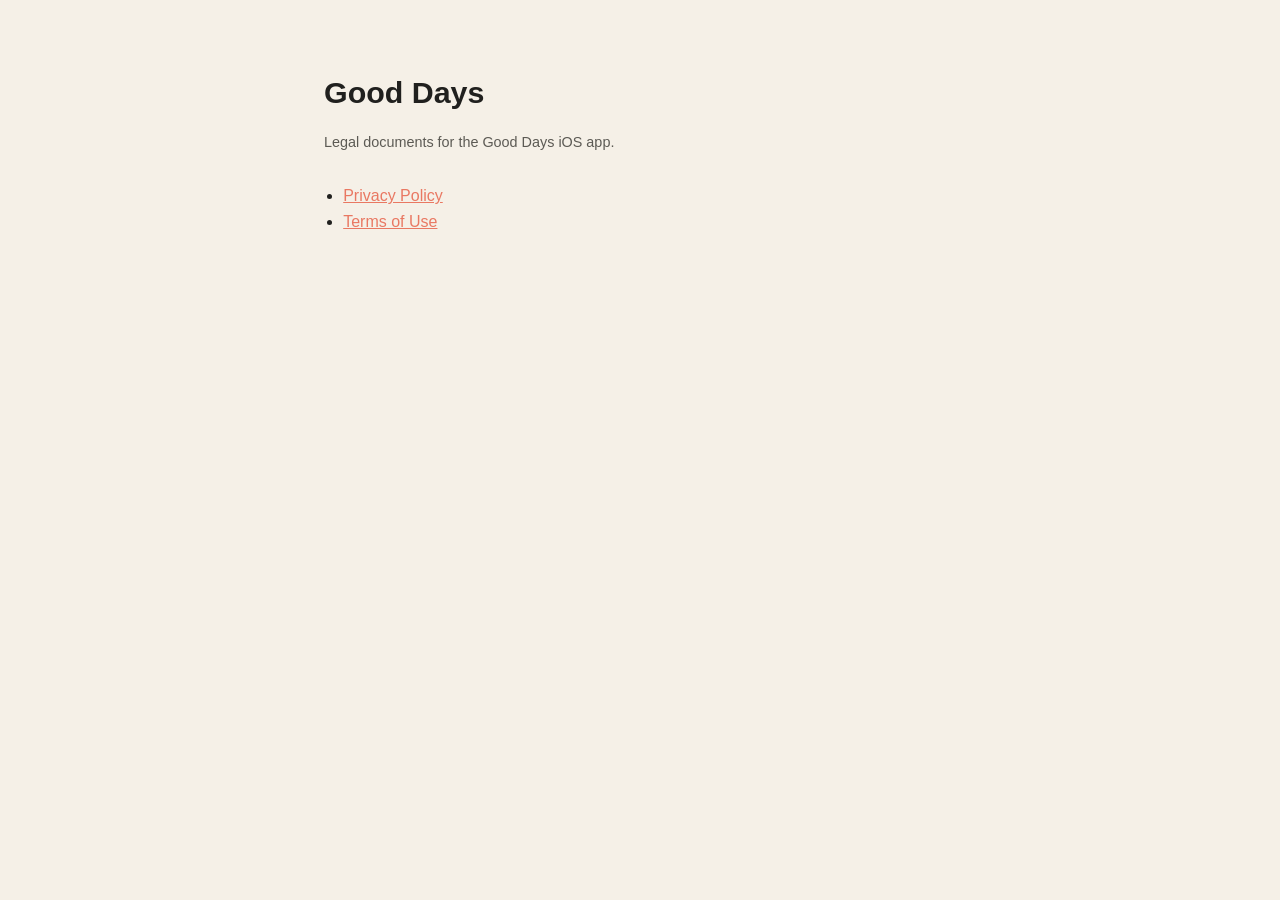
==== index.html @ 8263bb45 "Add privacy policy and terms of use for Good Days" ====
<!doctype html>
<html lang="en">
<head>
  <meta charset="utf-8">
  <meta name="viewport" content="width=device-width, initial-scale=1">
  <title>Good Days — Legal</title>
  <link rel="stylesheet" href="style.css">
</head>
<body>
  <main>
    <h1>Good Days</h1>
    <p class="updated">Legal documents for the Good Days iOS app.</p>
    <ul>
      <li><a href="privacy.html">Privacy Policy</a></li>
      <li><a href="terms.html">Terms of Use</a></li>
    </ul>
  </main>
</body>
</html>
---- style.css ----
:root {
  color-scheme: light;
  --background: #F5F0E7;
  --text: #20201E;
  --text-secondary: #5c5a54;
  --accent: #E97862;
  --divider: #e2dbca;
}

* { box-sizing: border-box; }

body {
  margin: 0;
  padding: 0;
  background: var(--background);
  color: var(--text);
  font-family: -apple-system, BlinkMacSystemFont, "Segoe UI", Roboto, Helvetica, Arial, sans-serif;
  line-height: 1.6;
}

main {
  max-width: 680px;
  margin: 0 auto;
  padding: 48px 24px 96px;
}

h1 {
  font-size: 1.9rem;
  margin-bottom: 0.25em;
}

h2 {
  font-size: 1.2rem;
  margin-top: 2em;
  color: var(--text);
}

.updated {
  color: var(--text-secondary);
  font-size: 0.9rem;
  margin-bottom: 2em;
}

p, li {
  color: var(--text);
}

ul {
  padding-left: 1.2em;
}

a {
  color: var(--accent);
}

nav {
  max-width: 680px;
  margin: 0 auto;
  padding: 24px 24px 0;
  font-size: 0.95rem;
}

nav a {
  color: var(--text-secondary);
  text-decoration: none;
  margin-right: 16px;
}

nav a:hover {
  color: var(--accent);
}

footer {
  max-width: 680px;
  margin: 0 auto;
  padding: 0 24px 48px;
  color: var(--text-secondary);
  font-size: 0.85rem;
  border-top: 1px solid var(--divider);
  padding-top: 16px;
}
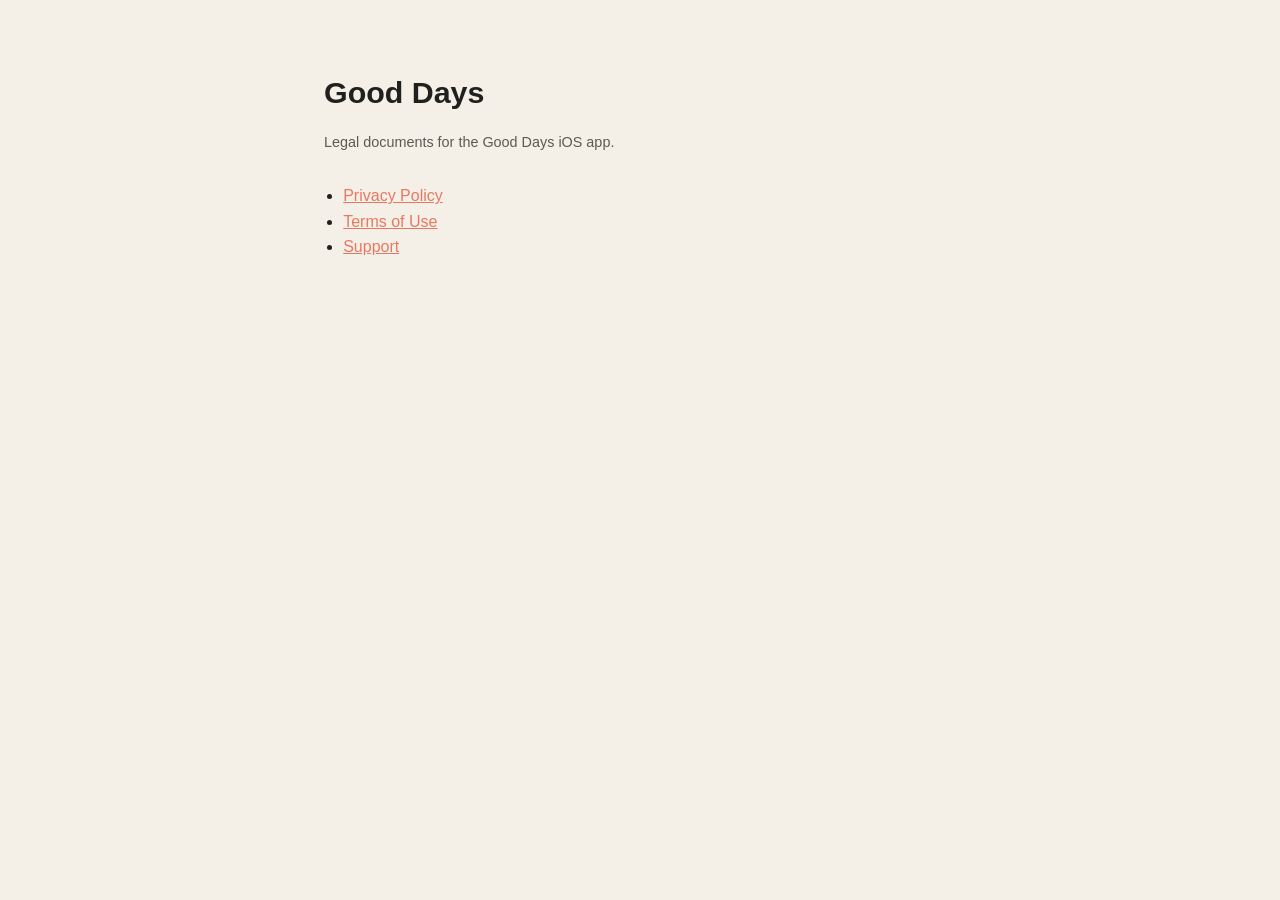
==== commit 534b8be1: "Add support page" ====
--- a/index.html
+++ b/index.html
@@ -13,6 +13,7 @@
     <ul>
       <li><a href="privacy.html">Privacy Policy</a></li>
       <li><a href="terms.html">Terms of Use</a></li>
+      <li><a href="support.html">Support</a></li>
     </ul>
   </main>
 </body>
